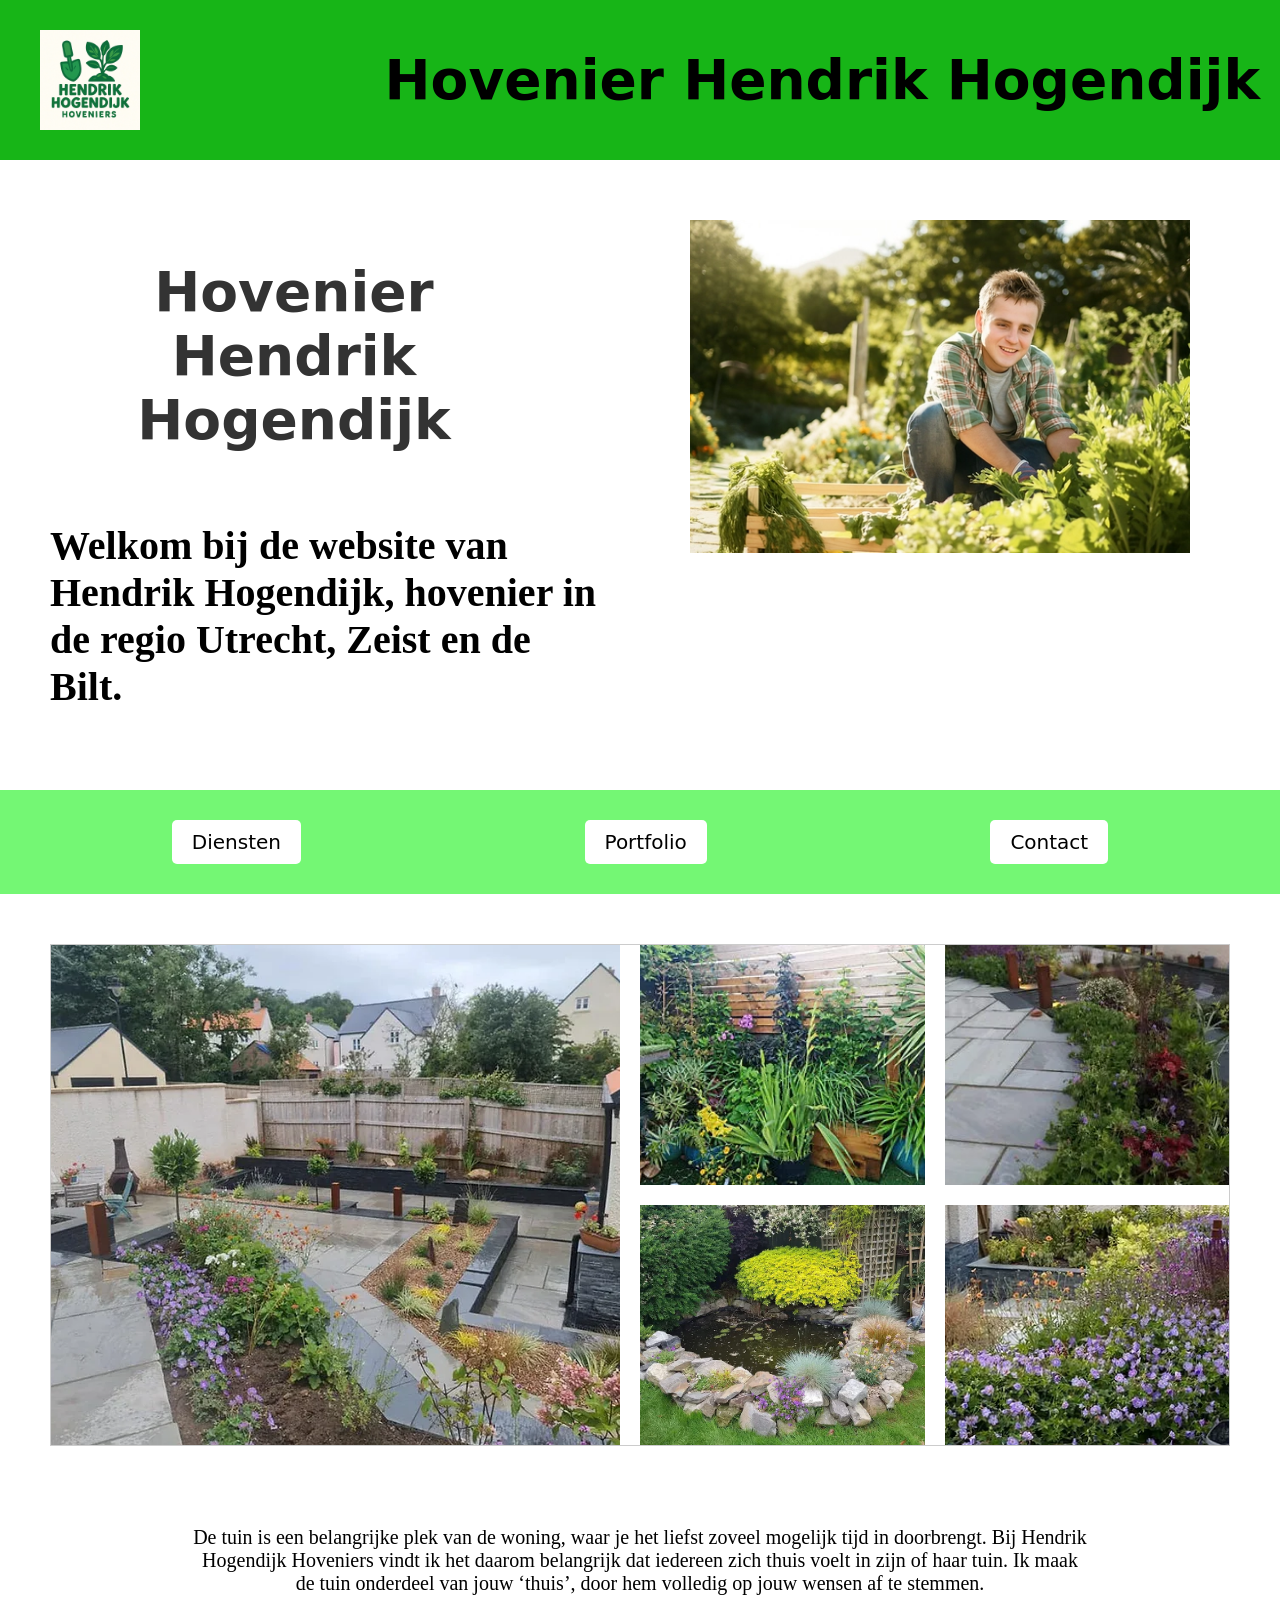
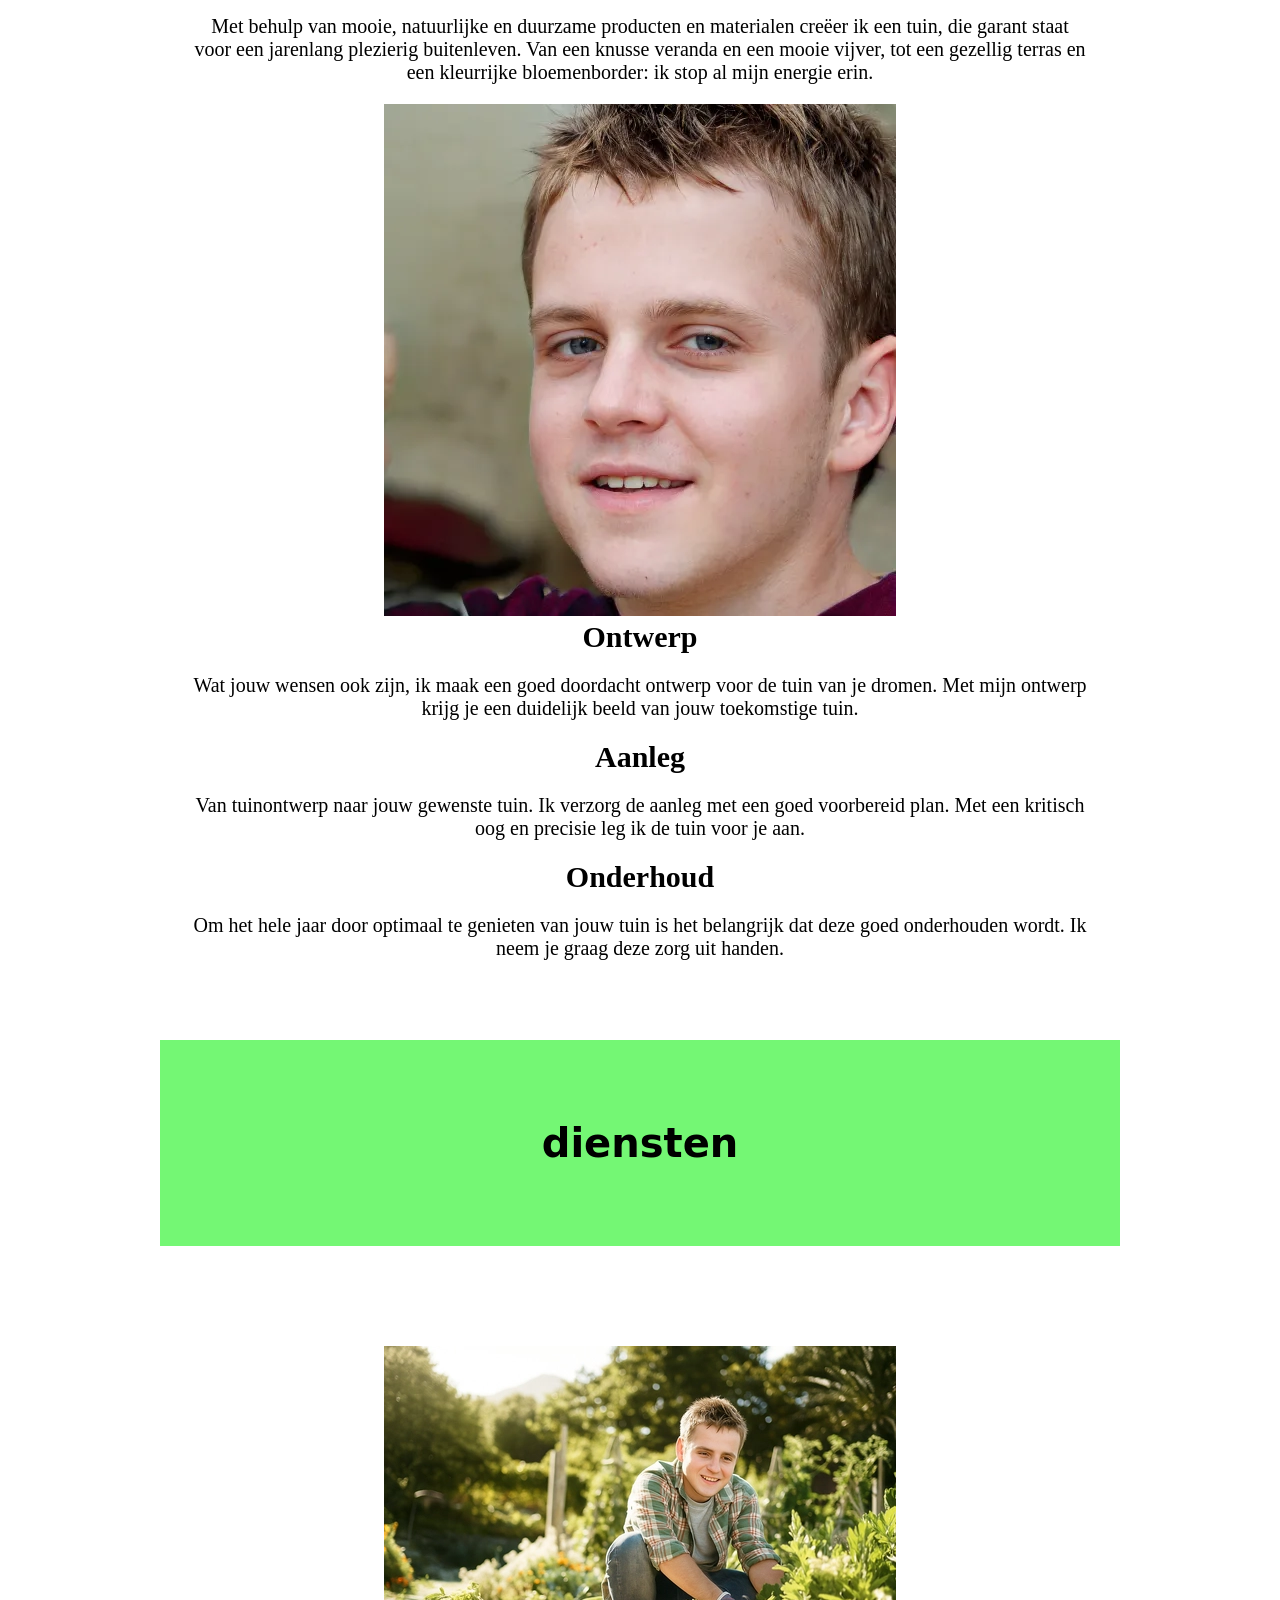
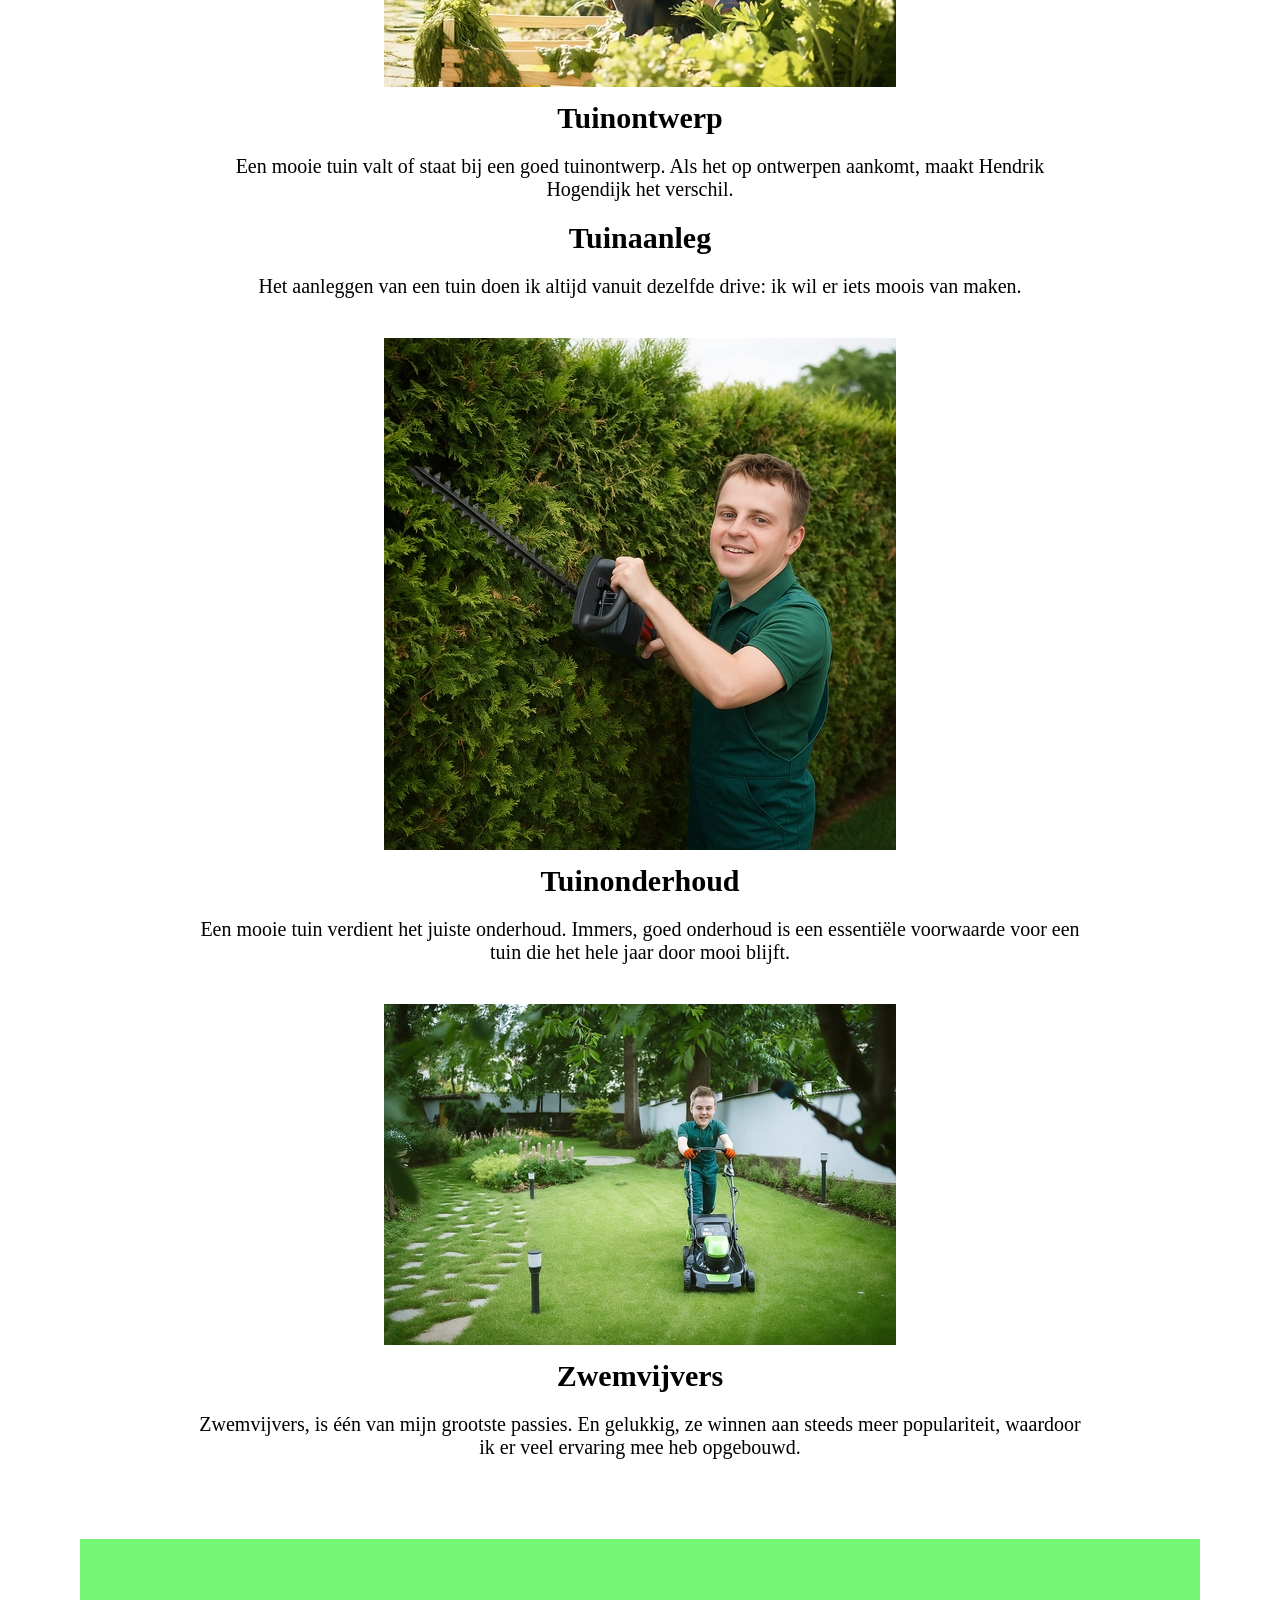
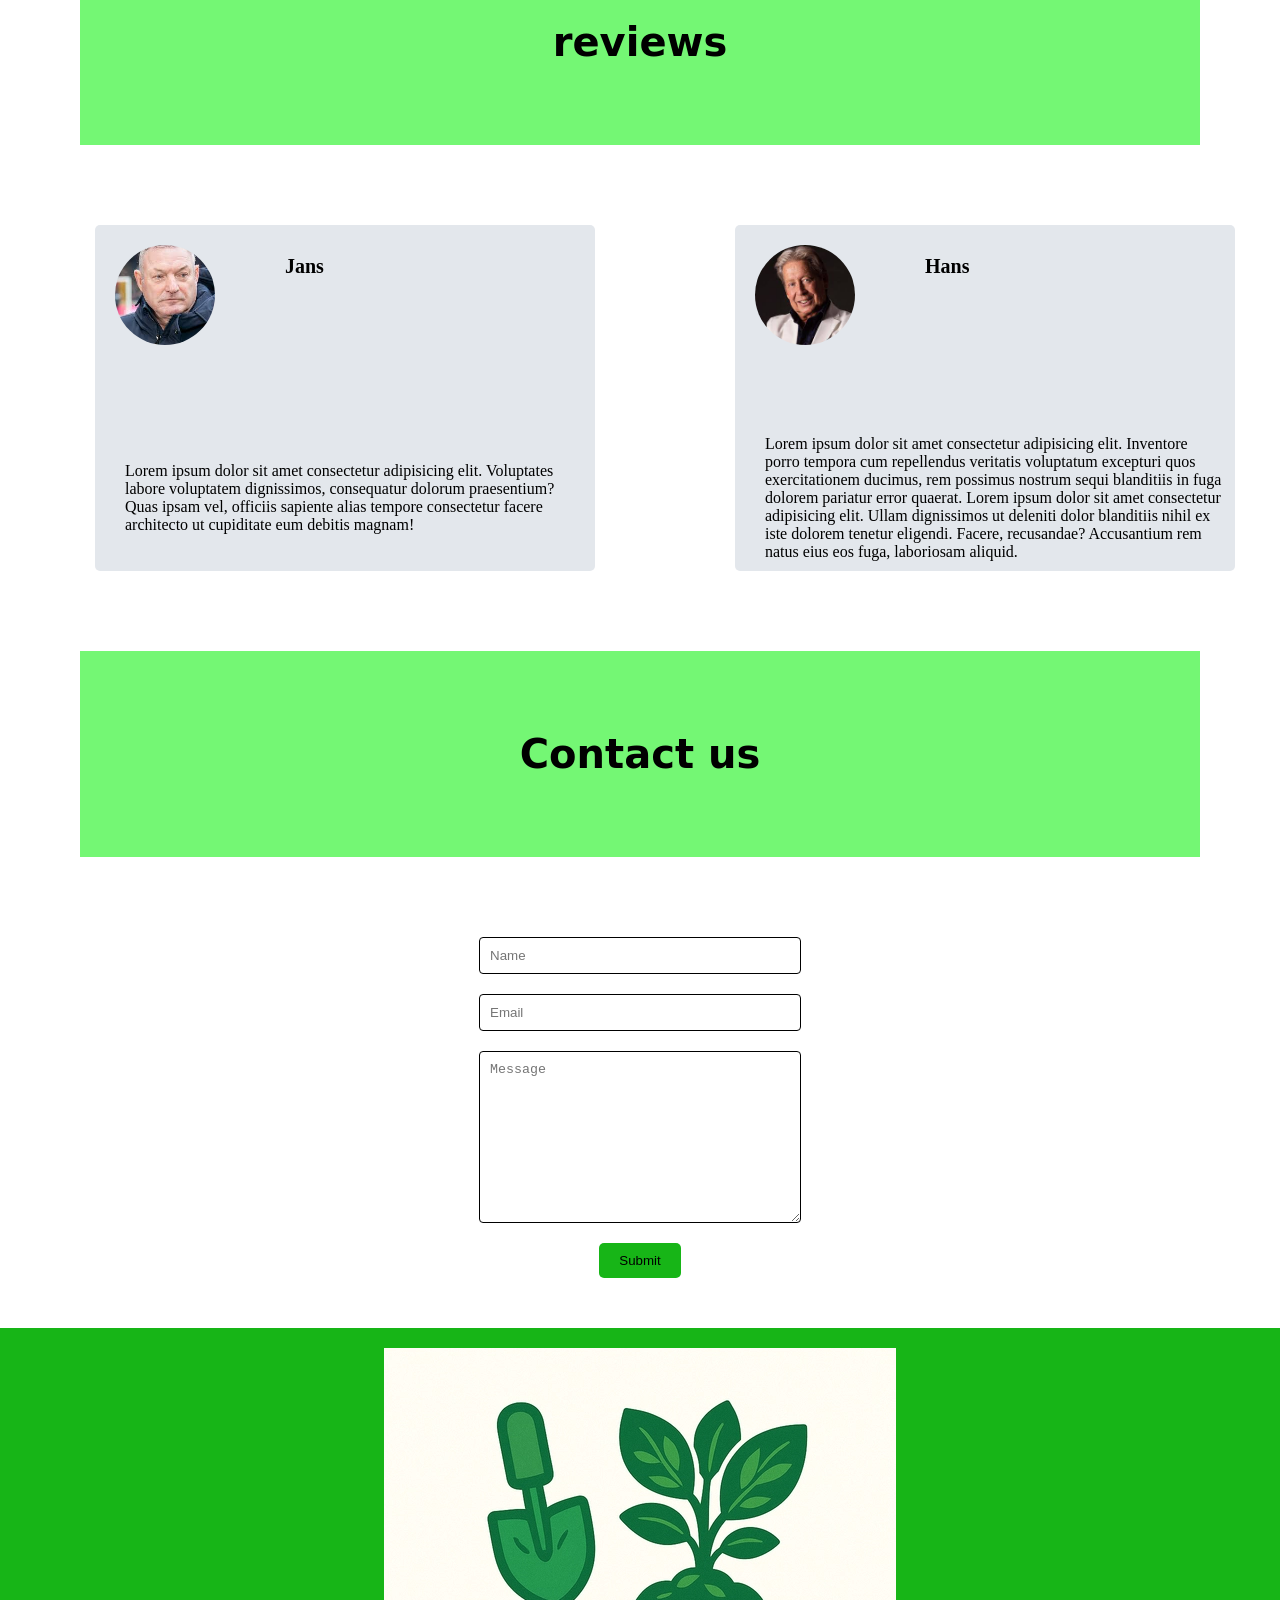
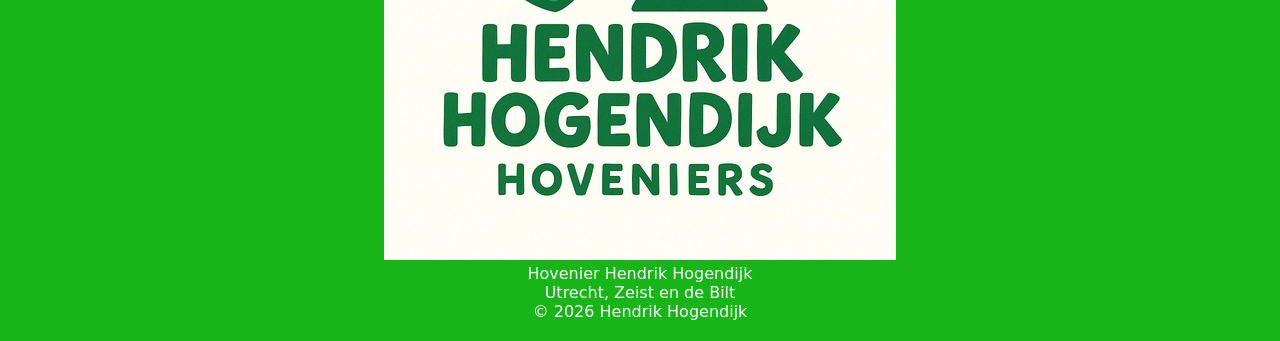
==== prototypes/prototype1/index.html @ ff9c2759 "prototype af" ====
<!DOCTYPE html>
<html lang="en">

<head>
    <meta charset="UTF-8">
    <meta name="viewport" content="width=device-width, initial-scale=1.0">
    <title>prototype1</title>
    <link rel="stylesheet" href="./assets/css/style.css">
</head>

<body>
    <header>
        <img src="./assets/images/logo3.webp" alt="">
        <h1>Hovenier Hendrik Hogendijk</h1>
    </header>
    <div id="introduction_container">
        <div id="introduction_title">
            <h1>Hovenier Hendrik Hogendijk</h1>
        </div>

        <div id="introduction_image">
            <img id="hendrik" src="./assets/images/hendrik2.webp" alt="Hovenier Hendrik Hogendijk">
        </div>
        <div id="introduction_info">
            <h2 id="inleiding">Welkom bij de website van Hendrik Hogendijk, hovenier in de regio Utrecht, Zeist en de
                Bilt. </h2>
        </div>
    </div>
    <div id="linkbox" class="intersection">
        <a href="./pages/diensten.html" class="link">Diensten</a>
        <a href="./pages/portfolio.html" class="link">Portfolio</a>
        <a href="./pages/contact.html" class="link">Contact</a>
    </div>
    <div id="image_gallery">
        <div id="slideshow"><img src="./assets/images/a8db60_0f63450d75f645bdab574047c56cf898_mv2.webp" alt=""></div>
        <div class="small_image" id="small_image1"><img
                src="./assets/images/a8db60_379dcd1d20d04347b8fac28edbeb45c4_mv2.webp" alt=""></div>
        <div class="small_image" id="small_image2"><img
                src="./assets/images/a8db60_41e28b52fdc8461dbe9e00368c7cf8d4_mv2.webp" alt=""></div>
        <div class="small_image" id="small_image3"><img
                src="./assets/images/a8db60_8430792b04494ef1985704c9dda7049d_mv2.webp" alt=""></div>
        <div class="small_image" id="small_image4"><img
                src="./assets/images/a8db60_87f9493ee50244389acb45a8ed75afe4_mv2.webp" alt=""></div>
    </div>
    <div id="main_content">
        <p class="main_info">De tuin is een belangrijke plek van de woning, waar je het liefst zoveel mogelijk tijd in
            doorbrengt. Bij Hendrik Hogendijk Hoveniers vindt ik het daarom belangrijk dat iedereen zich thuis voelt in
            zijn of haar tuin. Ik maak de tuin onderdeel van jouw ‘thuis’, door hem volledig op jouw wensen af te
            stemmen.</p>
        <p class="main_info">Met behulp van mooie, natuurlijke en duurzame producten en materialen creëer ik een tuin,
            die garant staat voor een jarenlang plezierig buitenleven. Van een knusse veranda en een mooie vijver, tot
            een gezellig terras en een kleurrijke bloemenborder: ik stop al mijn energie erin.</p>
        <img src="./assets/images/Hendrik.webp" alt="">
        <h3>Ontwerp</h3>
        <p class="main_info">Wat jouw wensen ook zijn, ik maak een goed doordacht ontwerp voor de tuin van je dromen.
            Met mijn ontwerp krijg je een duidelijk beeld van jouw toekomstige tuin.</p>
        <h3>Aanleg</h3>
        <p class="main_info">Van tuinontwerp naar jouw gewenste tuin. Ik verzorg de aanleg met een goed voorbereid plan.
            Met een kritisch
            oog en precisie leg ik de tuin voor je aan.</p>
        <h3>Onderhoud</h3>
        <p class="main_info">Om het hele jaar door optimaal te genieten van jouw tuin is het belangrijk dat deze goed
            onderhouden wordt. Ik neem je graag deze zorg uit handen.</p>
        <div class="intersection sub_title">
            <h2 id="diensten_title">diensten</h2>
        </div>
        <img src="./assets/images/knippen.webp" alt="" class="diensten_image">
        <h3>Tuinontwerp</h3>
        <p class="main_info">Een mooie tuin valt of staat bij een goed tuinontwerp. Als het op ontwerpen aankomt, maakt
            Hendrik Hogendijk het verschil.</p>
        <h3>Tuinaanleg</h3>
        <p class="main_info">Het aanleggen van een tuin doen ik altijd vanuit dezelfde drive: ik wil er iets moois van
            maken. </p>
        <img src="./assets/images/plantensnijder.webp" alt="" class="diensten_image">
        <h3>Tuinonderhoud</h3>
        <p class="main_info">Een mooie tuin verdient het juiste onderhoud. Immers, goed onderhoud is een essentiële
            voorwaarde voor een tuin die het hele jaar door mooi blijft.</p>
        <img src="./assets/images/grasmaaier.webp" alt="" class="diensten_image">
        <h3>Zwemvijvers</h3>
        <p class="main_info">Zwemvijvers, is één van mijn grootste passies. En gelukkig, ze winnen aan steeds meer
            populariteit, waardoor ik er veel ervaring mee heb opgebouwd.</p>

    </div>
    <div class="intersection sub_title">
        <h2>reviews</h2>
    </div>
    <div id="reviews">
        <div class="review_card">
            <div class="profile_picture"><img src="./assets/images/jans.jpg" alt=""></div>
            <div class="profile_name">Jans</div>
            <div class="profile_review">Lorem ipsum dolor sit amet consectetur adipisicing elit. Voluptates labore
                voluptatem dignissimos, consequatur dolorum praesentium? Quas ipsam vel, officiis sapiente alias tempore
                consectetur facere architecto ut cupiditate eum debitis magnam!</div>
        </div>
        <div class="review_card">
            <div class="profile_picture"><img src="./assets/images/hans.jpg" alt=""></div>
            <div class="profile_name">Hans</div>
            <div class="profile_review">Lorem ipsum dolor sit amet consectetur adipisicing elit. Inventore porro tempora
                cum repellendus veritatis voluptatum excepturi quos exercitationem ducimus, rem possimus nostrum sequi
                blanditiis in fuga dolorem pariatur error quaerat. Lorem ipsum dolor sit amet consectetur adipisicing
                elit. Ullam dignissimos ut deleniti dolor blanditiis nihil ex iste dolorem tenetur eligendi. Facere,
                recusandae? Accusantium rem natus eius eos fuga, laboriosam aliquid.</div>
        </div>
    </div>

    <div class="intersection sub_title">
        <h2>Contact us</h2>
    </div>
    <div id="contact">
        <form action="">
            <input type="text" placeholder="Name" class="contact_input">
            <input type="email" placeholder="Email" class="contact_input">
            <textarea name="" id="" cols="30" rows="10" placeholder="Message" class="contact_input"></textarea>
            <button type="submit" class="contact_button">Submit</button>
        </form>
    </div>





    <footer>
        <div id="footer_logo"><img src="./assets/images/logo3.webp" alt=""></div>
        <div id="footer_info">
            <p>Hovenier Hendrik Hogendijk</p>
            <p>Utrecht, Zeist en de Bilt</p>
            <!-- coppyright -->
            <p>&copy; 2026 Hendrik Hogendijk</p>

    </footer>
</body>

</html>
---- prototypes/prototype1/assets/css/style.css ----
* {
    margin: 0;
    padding: 0;
}

h1 {
    font-size: 55px;
    text-wrap: auto;
    font-family: system-ui, -apple-system, BlinkMacSystemFont, 'Segoe UI', Roboto, Oxygen, Ubuntu, Cantarell, 'Open Sans', 'Helvetica Neue', sans-serif;
    text-align: center;
}

header img {
    width: 100px;
    height: auto;
    margin: 20px;
}

header {
    display: flex;
    align-items: center;
    justify-content: space-between;
    background-color: rgb(23, 181, 23);
    padding: 10px 20px;
}


#introduction_title {
    margin-top: 50px;
    margin-left: 30px;
    width: 80%;
    color: #333;

}

#introduction_container {
    margin-top: 50px;
    display: grid;
    grid-template-columns: 1fr 600px;
    gap: 20px;
}

#introduction_image {
    width: 500px;
    height: auto;
    padding: 10px;
    grid-column: 2;
    grid-row: 1 / 3;


}

#introduction_image img {
    max-width: 100%;
    max-height: 100%;

}

#introduction_info {
    grid-column: 1;
    grid-row: 2;

}

.intersection {
    display: flex;
    justify-content: space-around;
    background-color: rgb(116, 247, 116);
    padding: 30px;
    font-family: system-ui, -apple-system, BlinkMacSystemFont, 'Segoe UI', Roboto, Oxygen, Ubuntu, Cantarell, 'Open Sans', 'Helvetica Neue', sans-serif;
    margin-bottom: 30px;
    margin-top: 30px;
}


.link {
    text-decoration: none;
    color: black;
    font-size: 20px;
    background-color: white;
    padding: 10px 20px;
    border-radius: 5px;
}

#image_gallery {
    display: grid;
    grid-template-columns: 2fr 1fr 1fr;
    grid-template-rows: 1fr 1fr;
    gap: 20px;
    margin: 50px;
    border: 1px solid #ccc;
    height: 500px;

}

#image_gallery img {
    max-width: 100%;
    max-height: 100%;
    width: 100%;
    height: 100%;
    object-fit: cover;
}

#slideshow {
    grid-column: 1/2;
    grid-row: 1/3;
    overflow: hidden;
}

.small_image {
    overflow: hidden;
}

#small_image1 {
    grid-column: 2;
    grid-row: 1;
}

#small_image2 {
    grid-column: 3;
    grid-row: 1;
}

#small_image3 {
    grid-column: 2;
    grid-row: 2;
}

#small_image4 {
    grid-column: 3;
    grid-row: 2;
}

#main_content {
    text-align: center;
    margin: 80px;
}

h3 {
    font-size: 30px;
    margin-bottom: 20px;
}

h2 {
    font-size: 40px;
    padding: 50px;

}

.main_info {
    font-size: 20px;
    width: 80%;
    margin: 0 auto;
    margin-bottom: 20px;
}

.diensten_image {
    margin-top: 20px;
    margin-bottom: 10px;
}

#reviews {
    margin-top: 50px;
    display: flex;
    justify-content: space-around;
}

.review_card {
    margin-left: 50px;
    background-color: rgb(227, 231, 236);
    border-radius: 5px;
    gap: 50px;
    display: grid;
    grid-template-columns: 1fr 5fr;
    grid-row: 1fr auto;
    width: 500px;
    min-height: 300px;
    height: auto;
}

.profile_picture {
    width: 100px;
    height: 100px;
    border-radius: 50%;
    margin: 20px;
    grid-column: 1;
    grid-row: 1;
}

.profile_picture img {
    width: 100%;
    height: 100%;
    object-fit: cover;
    border-radius: 50%;
}

.profile_name {
    font-size: 20px;
    font-weight: bold;
    margin-top: 30px;
    grid-column: 2;
    grid-row: 1;
}

.profile_review {
    font-size: 16px;
    margin-top: 10px;
    margin-left: 20px;
    grid-column: 1/3;
    grid-row: 2;
    padding: 10px;
    word-wrap: break-word;
    overflow-wrap: break-word;
}

.sub_title {
    margin: 80px;
}

#contact {
    display: flex;
    flex-direction: column;
    align-items: center;
    margin-bottom: 50px;
}

.contact_input {
    padding: 10px;
    width: 300px;
    border: 1px solid #000000;
    border-radius: 4px;
    margin-bottom: 20px;
}

#contact form {
    display: flex;
    flex-direction: column;
    align-items: center;
    width: 100%;
}

.contact_button {
    padding: 10px 20px;
    background-color: rgb(23, 181, 23);
    border: none;
    border-radius: 5px;
    cursor: pointer;
}

footer {
    background-color: rgb(23, 181, 23);
    padding: 20px;
    text-align: center;
    color: white;
    font-family: system-ui, -apple-system, BlinkMacSystemFont, 'Segoe UI', Roboto, Oxygen, Ubuntu, Cantarell, 'Open Sans', 'Helvetica Neue', sans-serif;
}
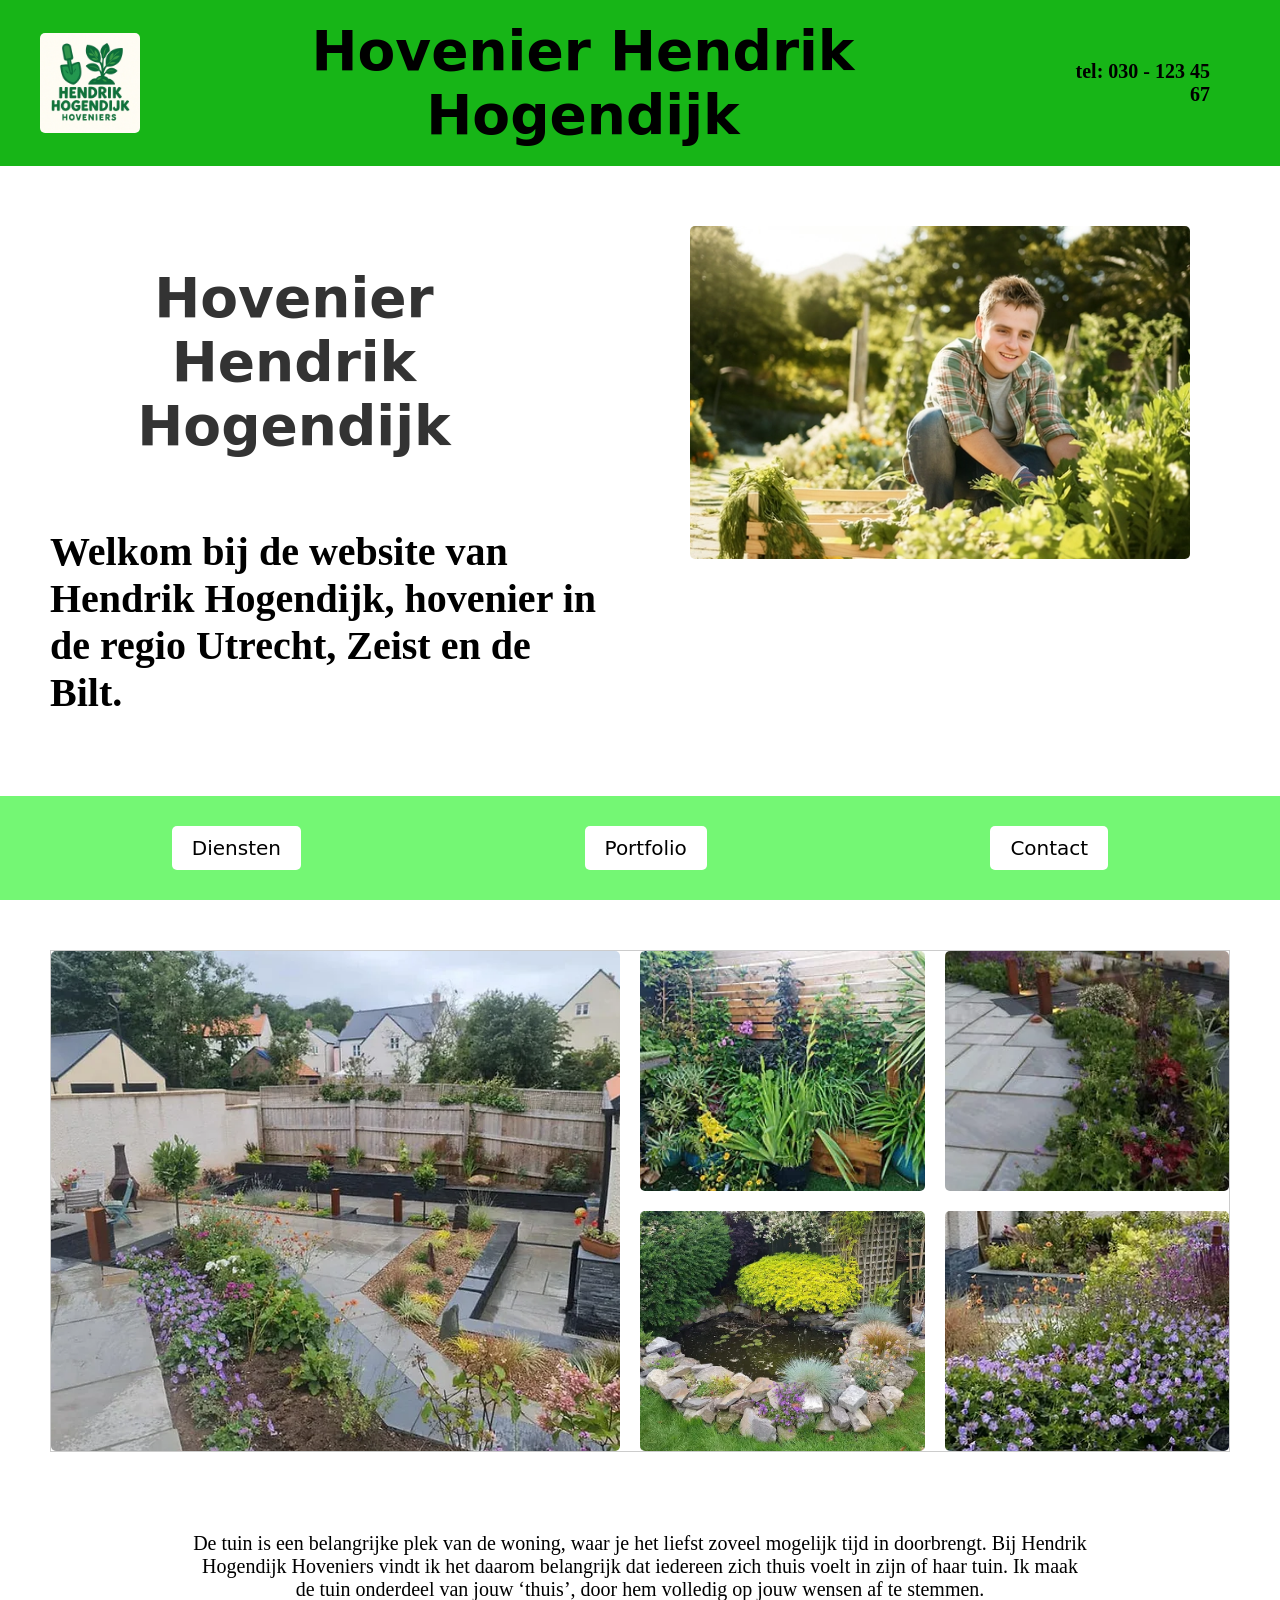
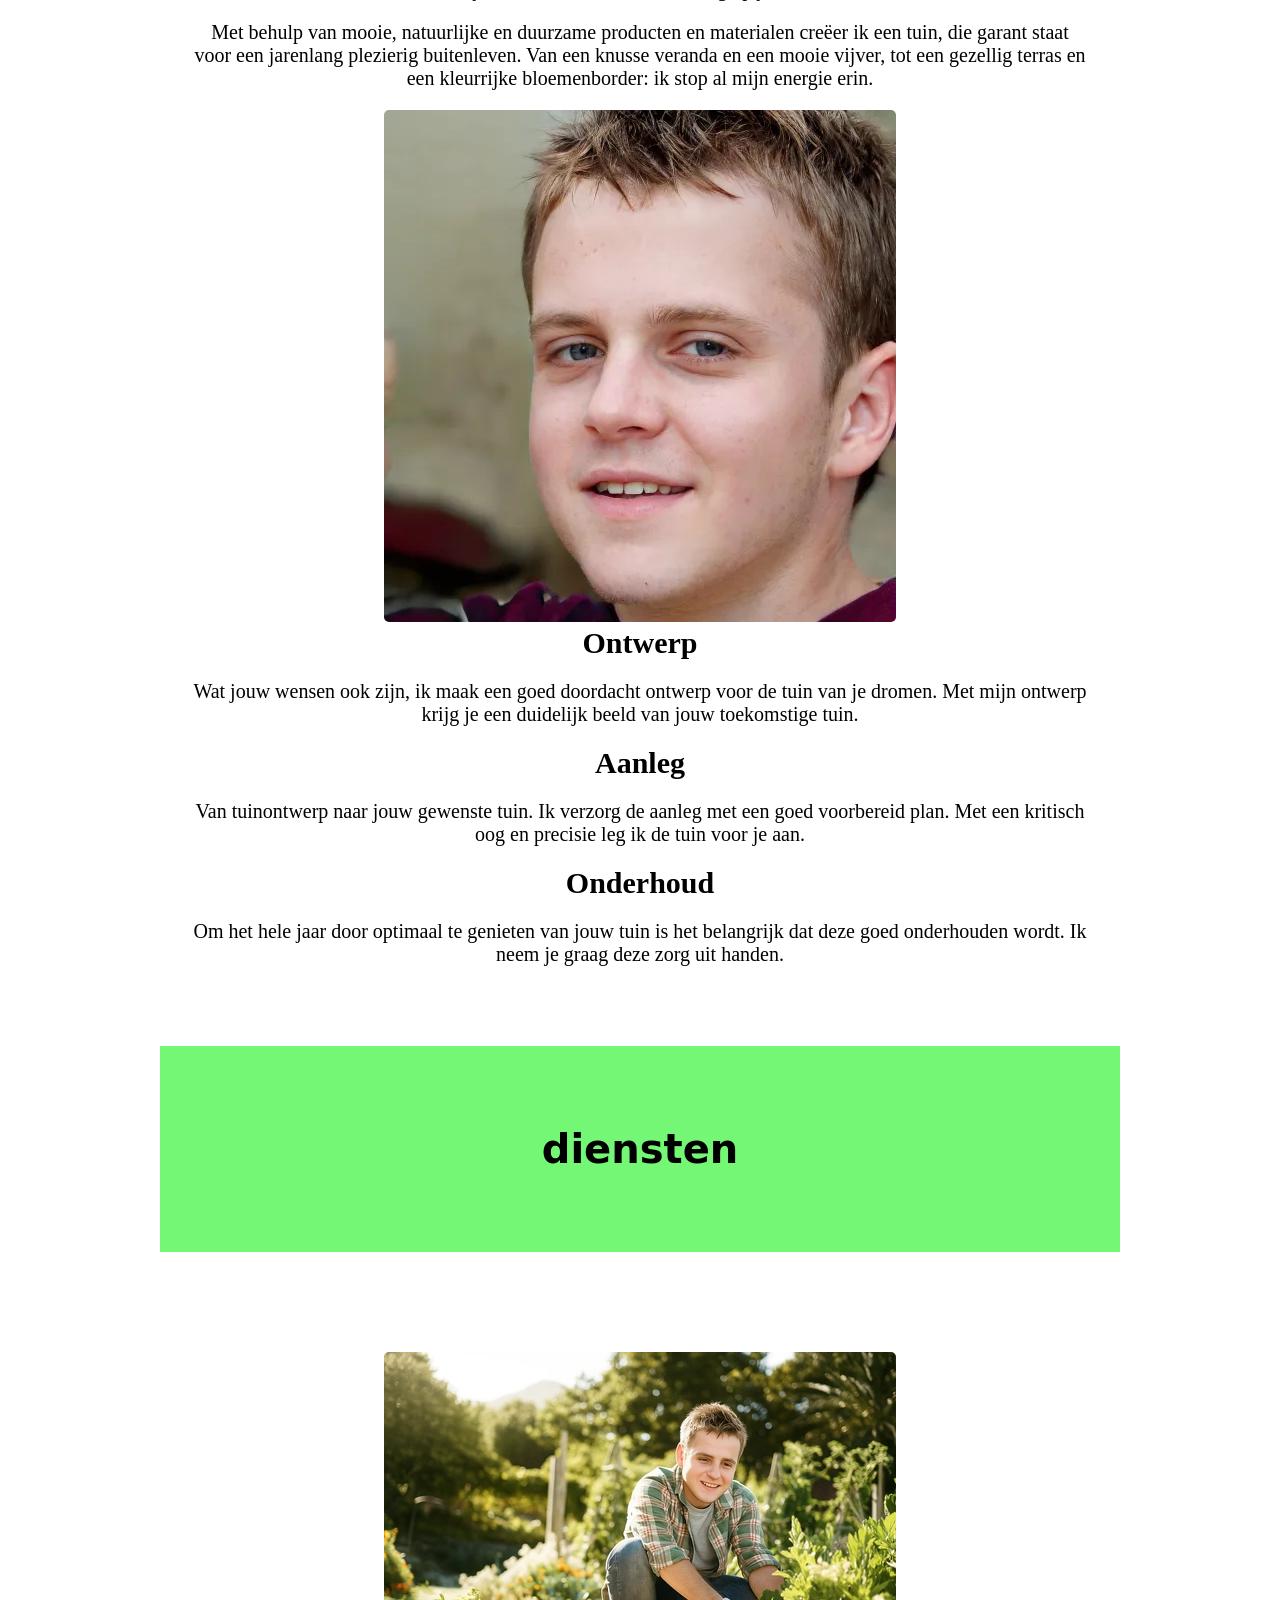
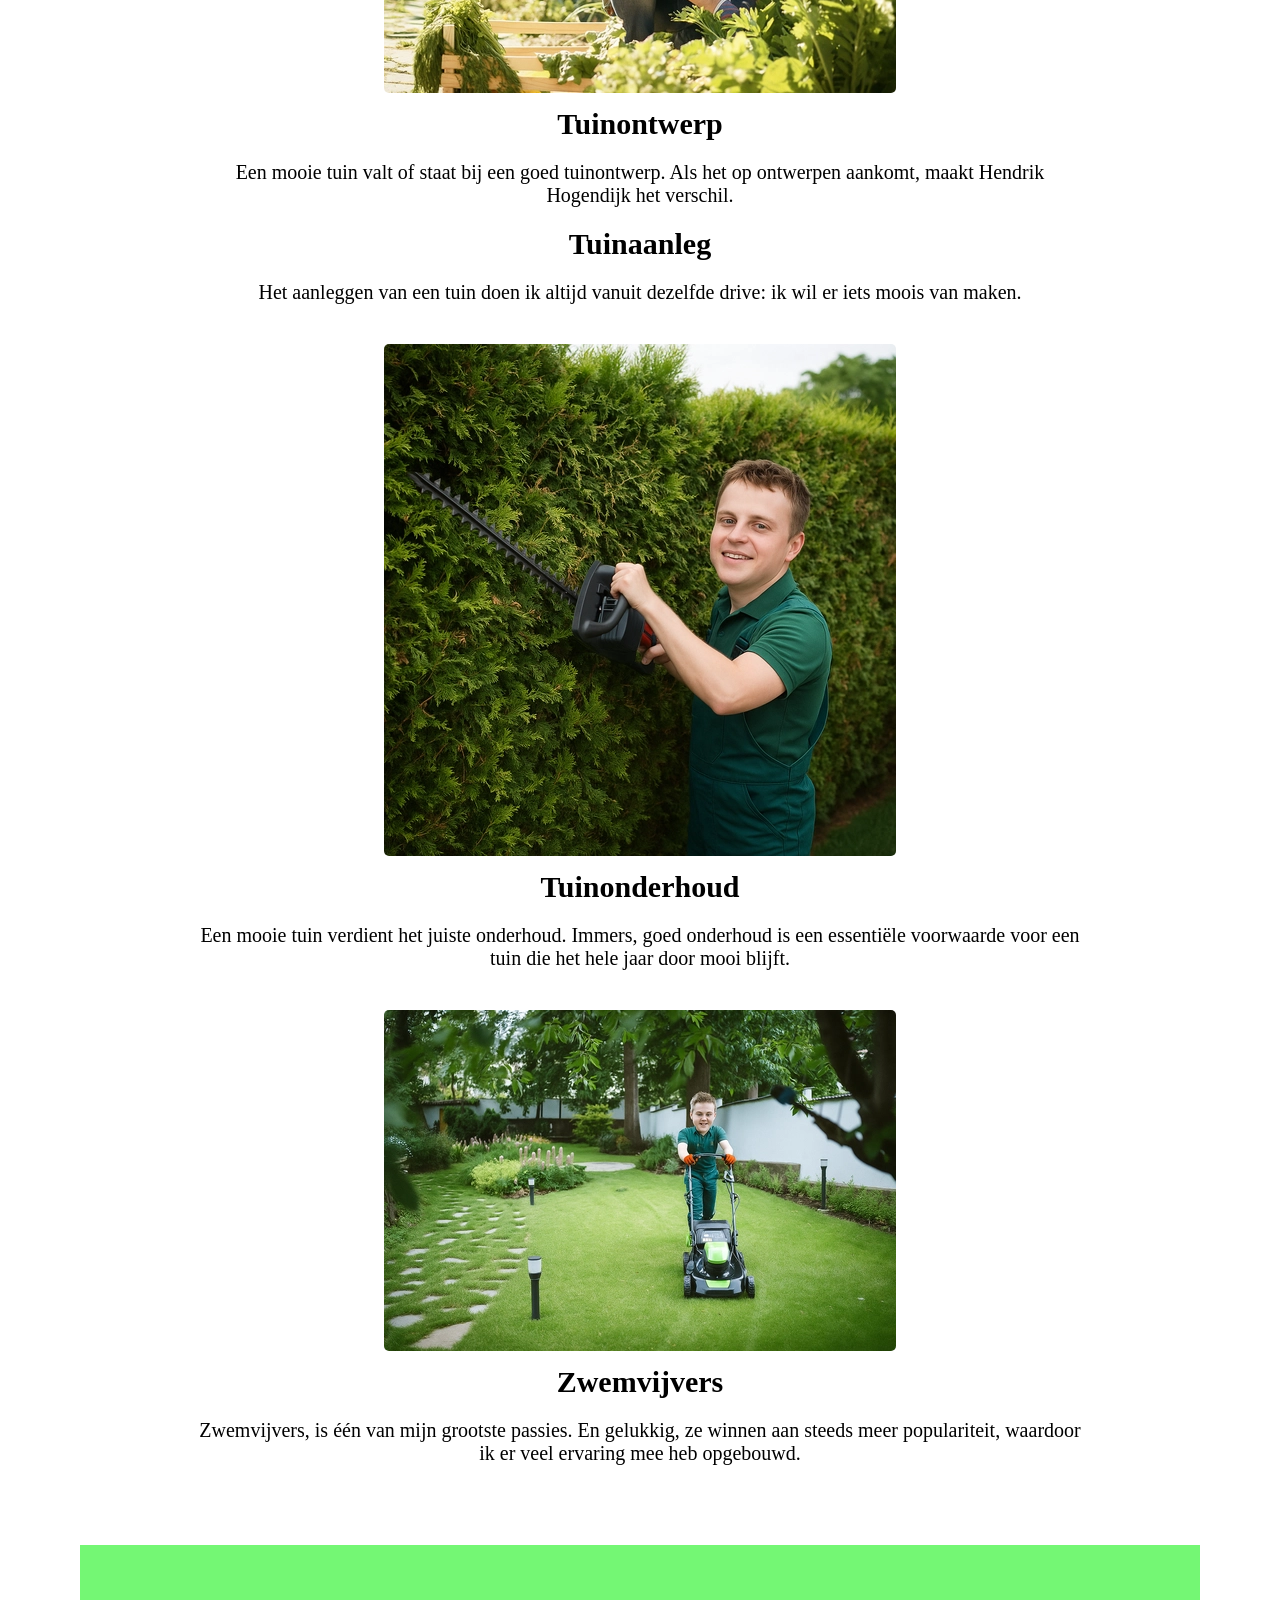
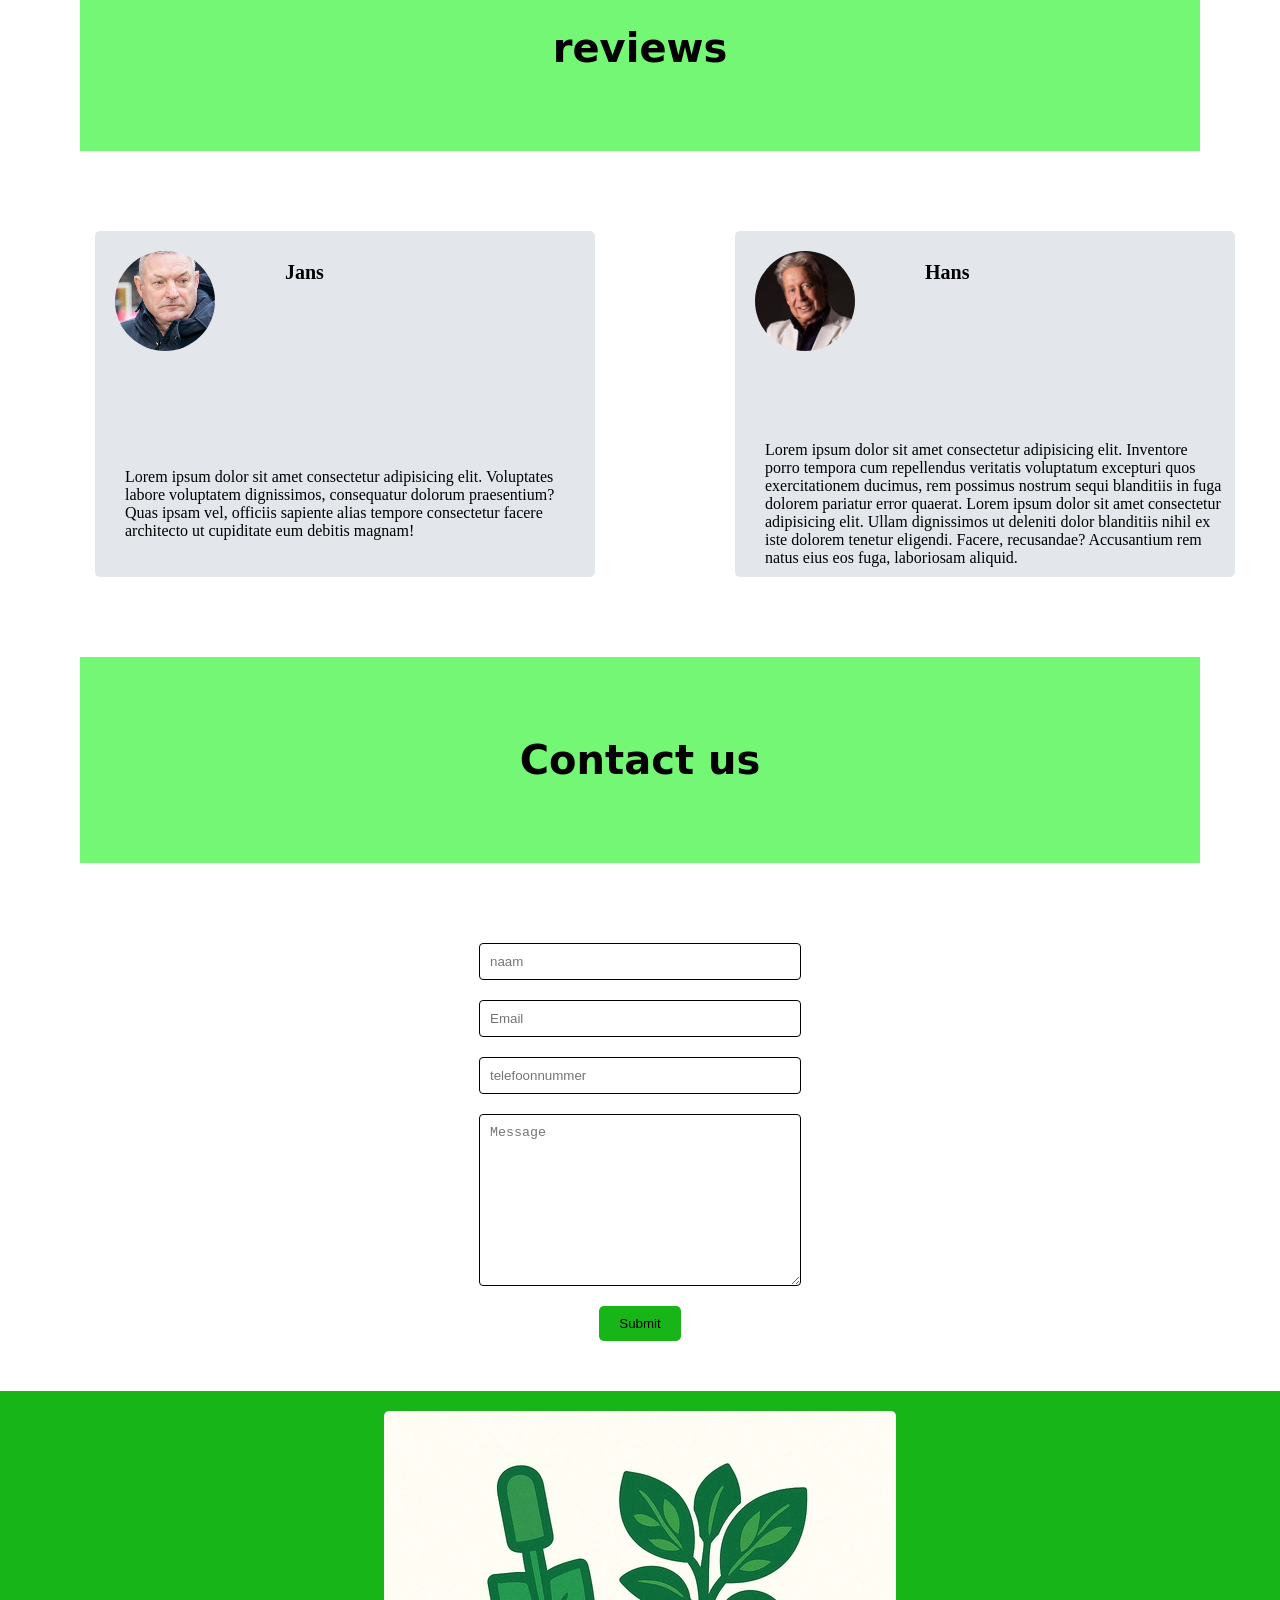
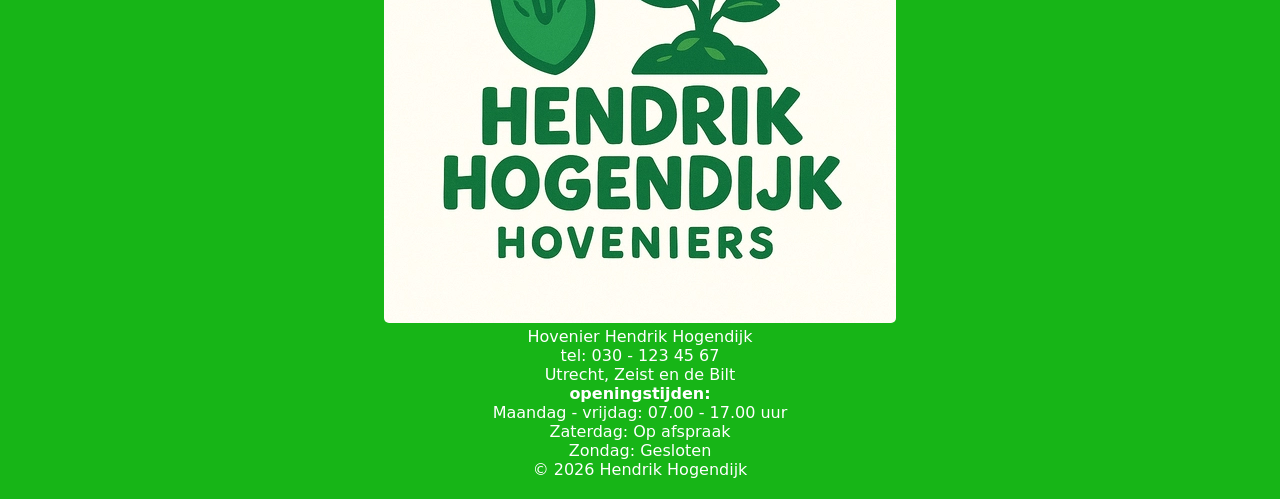
==== commit 43a369b8: "kleine aanpassing" ====
--- a/prototypes/prototype1/index.html
+++ b/prototypes/prototype1/index.html
@@ -11,7 +11,8 @@
 <body>
     <header>
         <img src="./assets/images/logo3.webp" alt="">
-        <h1>Hovenier Hendrik Hogendijk</h1>
+        <h1>Hovenier Hendrik Hogendijk</h1> <br>
+        <h2 id="tel">tel: 030 - 123 45 67</h2>
     </header>
     <div id="introduction_container">
         <div id="introduction_title">
@@ -108,8 +109,9 @@
     </div>
     <div id="contact">
         <form action="">
-            <input type="text" placeholder="Name" class="contact_input">
+            <input type="text" placeholder="naam" class="contact_input">
             <input type="email" placeholder="Email" class="contact_input">
+            <input type="number" placeholder="telefoonnummer" class="contact_input">
             <textarea name="" id="" cols="30" rows="10" placeholder="Message" class="contact_input"></textarea>
             <button type="submit" class="contact_button">Submit</button>
         </form>
@@ -123,9 +125,17 @@
         <div id="footer_logo"><img src="./assets/images/logo3.webp" alt=""></div>
         <div id="footer_info">
             <p>Hovenier Hendrik Hogendijk</p>
+            <p>tel: 030 - 123 45 67</p>
             <p>Utrecht, Zeist en de Bilt</p>
+            <p id="open_times">openingstijden:</p>
+            <p>Maandag - vrijdag: 07.00 - 17.00 uur</p>
+            <p>Zaterdag: Op afspraak</p>
+            <p>Zondag: Gesloten</p>
             <!-- coppyright -->
             <p>&copy; 2026 Hendrik Hogendijk</p>
+
+
+        </div>
 
     </footer>
 </body>
--- a/prototypes/prototype1/assets/css/style.css
+++ b/prototypes/prototype1/assets/css/style.css
@@ -253,4 +253,18 @@
     text-align: center;
     color: white;
     font-family: system-ui, -apple-system, BlinkMacSystemFont, 'Segoe UI', Roboto, Oxygen, Ubuntu, Cantarell, 'Open Sans', 'Helvetica Neue', sans-serif;
+}
+
+img {
+    border-radius: 5px;
+}
+
+#tel {
+    font-size: 20px;
+    text-wrap: none;
+    text-align: end;
+}
+
+#open_times {
+    font-weight: bold;
 }
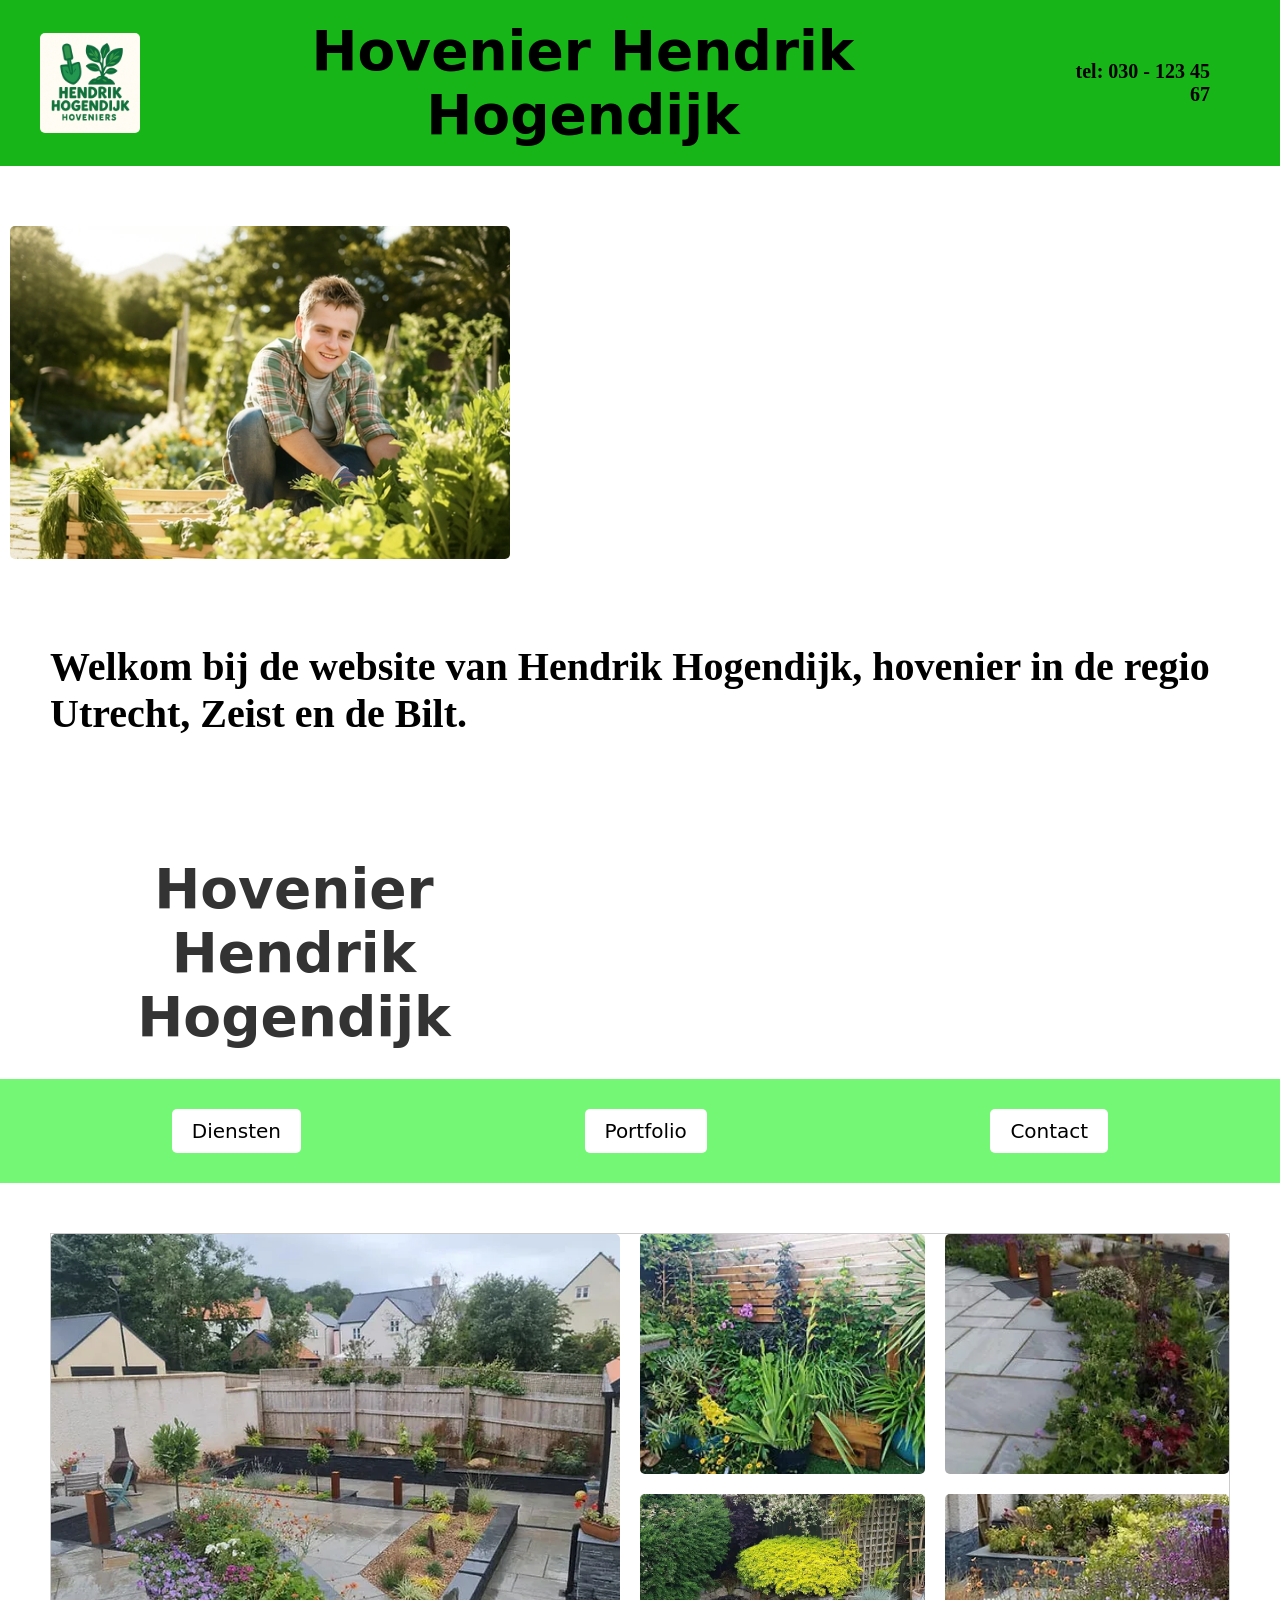
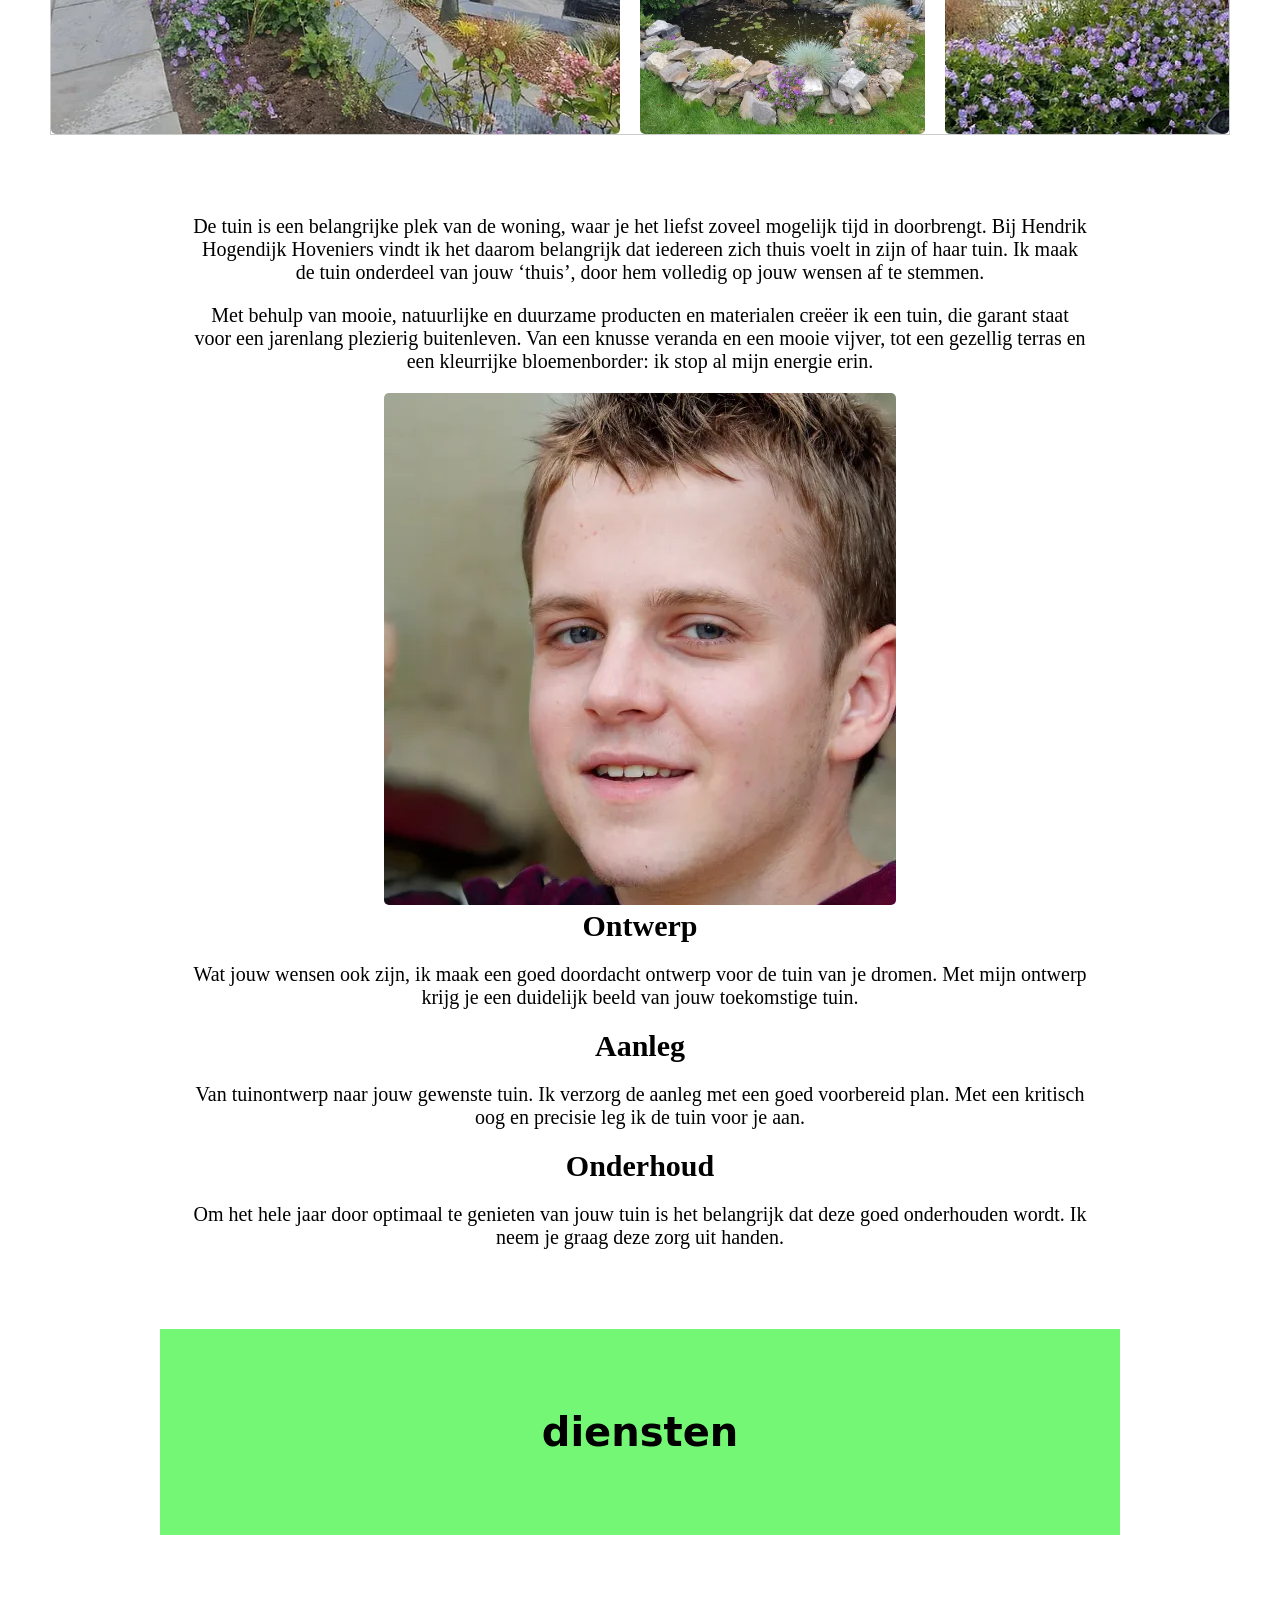
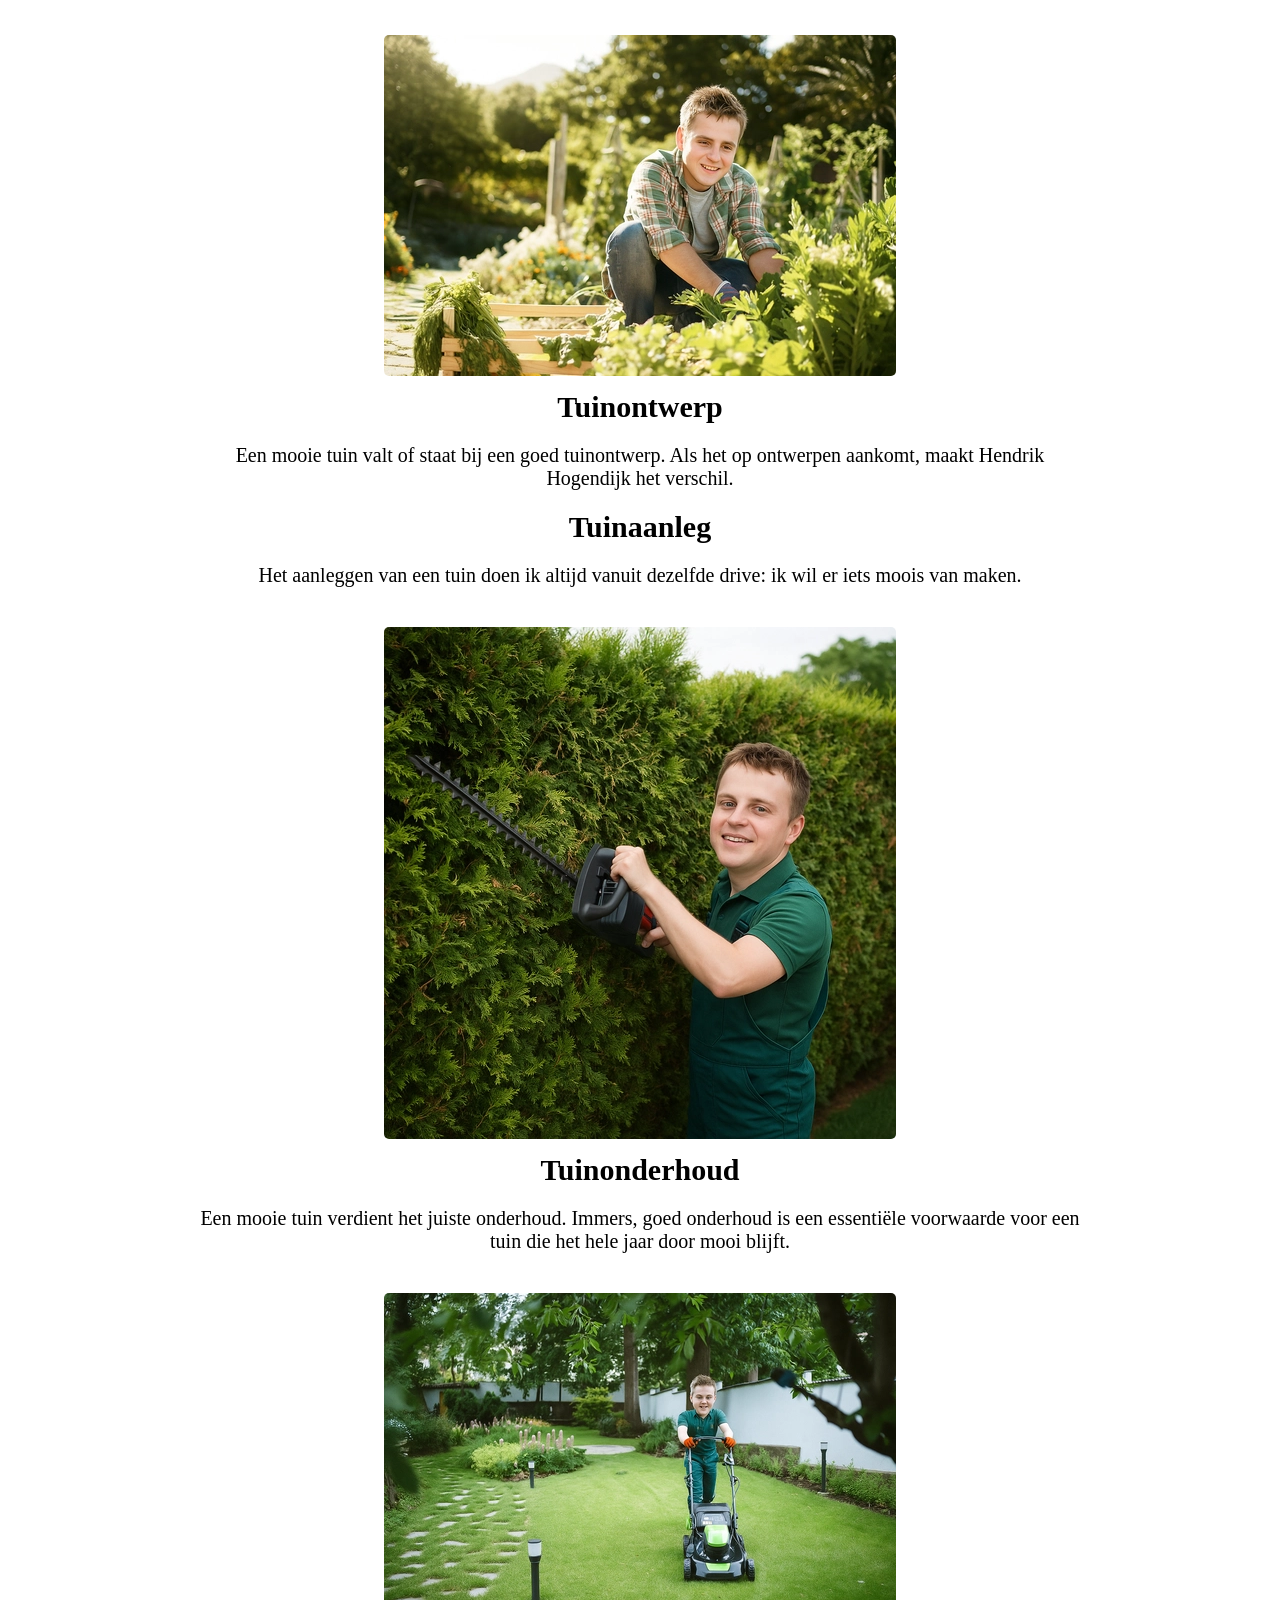
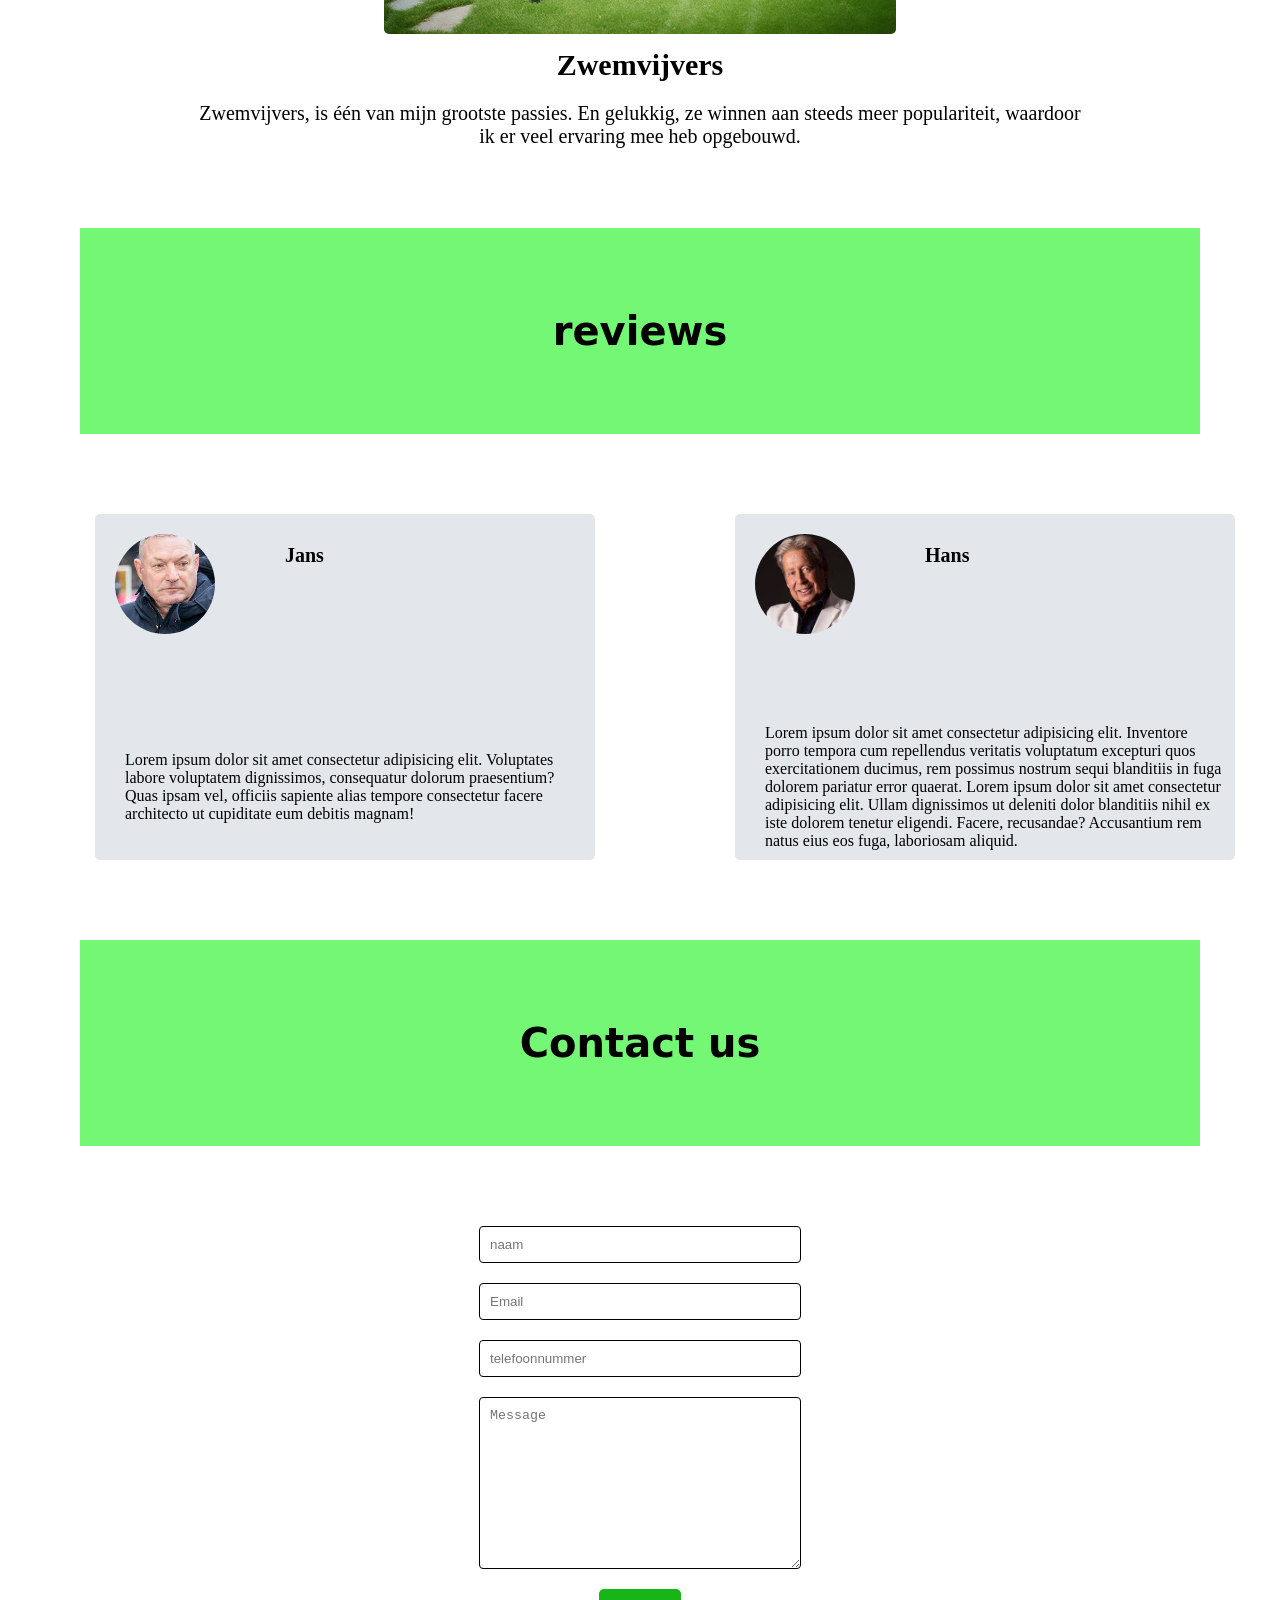
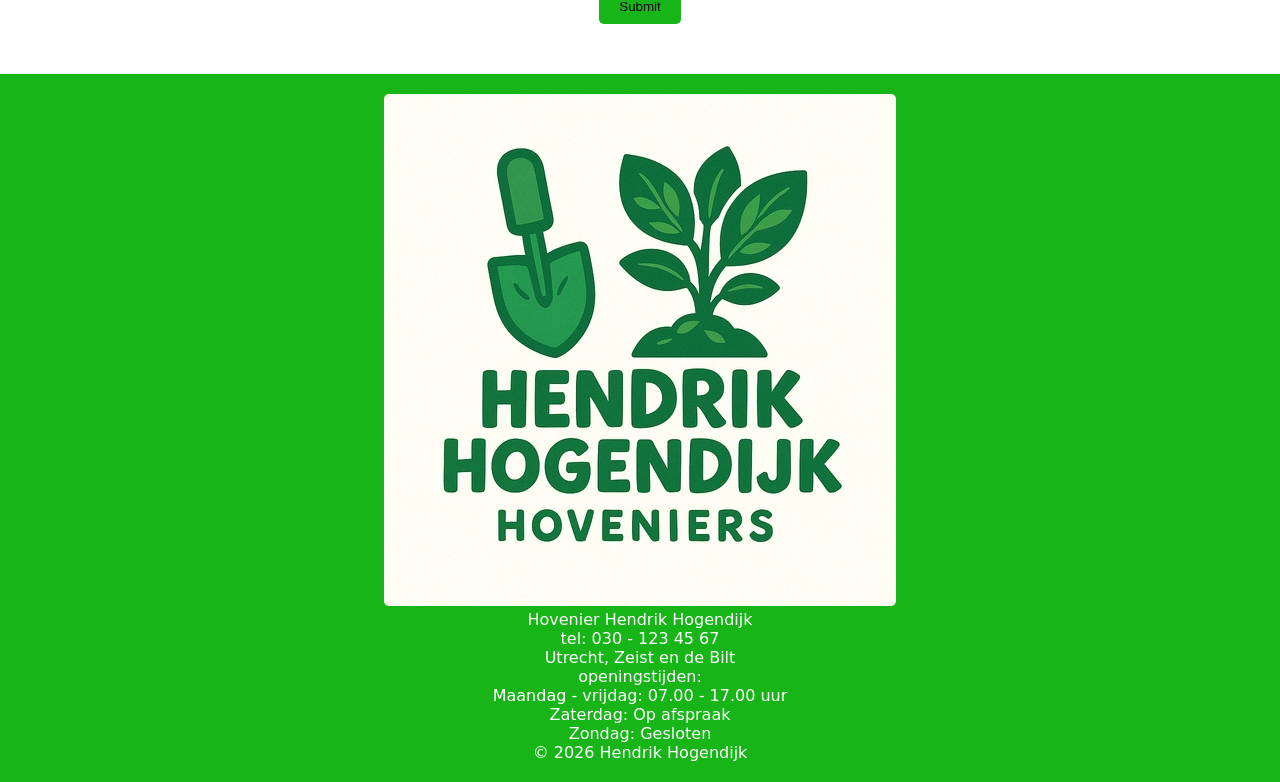
==== commit 6ea7a072: "iets" ====
--- a/prototypes/prototype1/index.html
+++ b/prototypes/prototype1/index.html
@@ -127,7 +127,7 @@
             <p>Hovenier Hendrik Hogendijk</p>
             <p>tel: 030 - 123 45 67</p>
             <p>Utrecht, Zeist en de Bilt</p>
-            <p id="open_times">openingstijden:</p>
+            <p id="open_times   ">openingstijden:</p>
             <p>Maandag - vrijdag: 07.00 - 17.00 uur</p>
             <p>Zaterdag: Op afspraak</p>
             <p>Zondag: Gesloten</p>
--- a/prototypes/prototype1/assets/css/style.css
+++ b/prototypes/prototype1/assets/css/style.css
@@ -44,8 +44,8 @@
     width: 500px;
     height: auto;
     padding: 10px;
-    grid-column: 2;
-    grid-row: 1 / 3;
+    grid-column: 1 / -1;
+    grid-row: 1;
 
 
 }
@@ -57,7 +57,7 @@
 }
 
 #introduction_info {
-    grid-column: 1;
+    grid-column: 1 / -1;
     grid-row: 2;
 
 }
